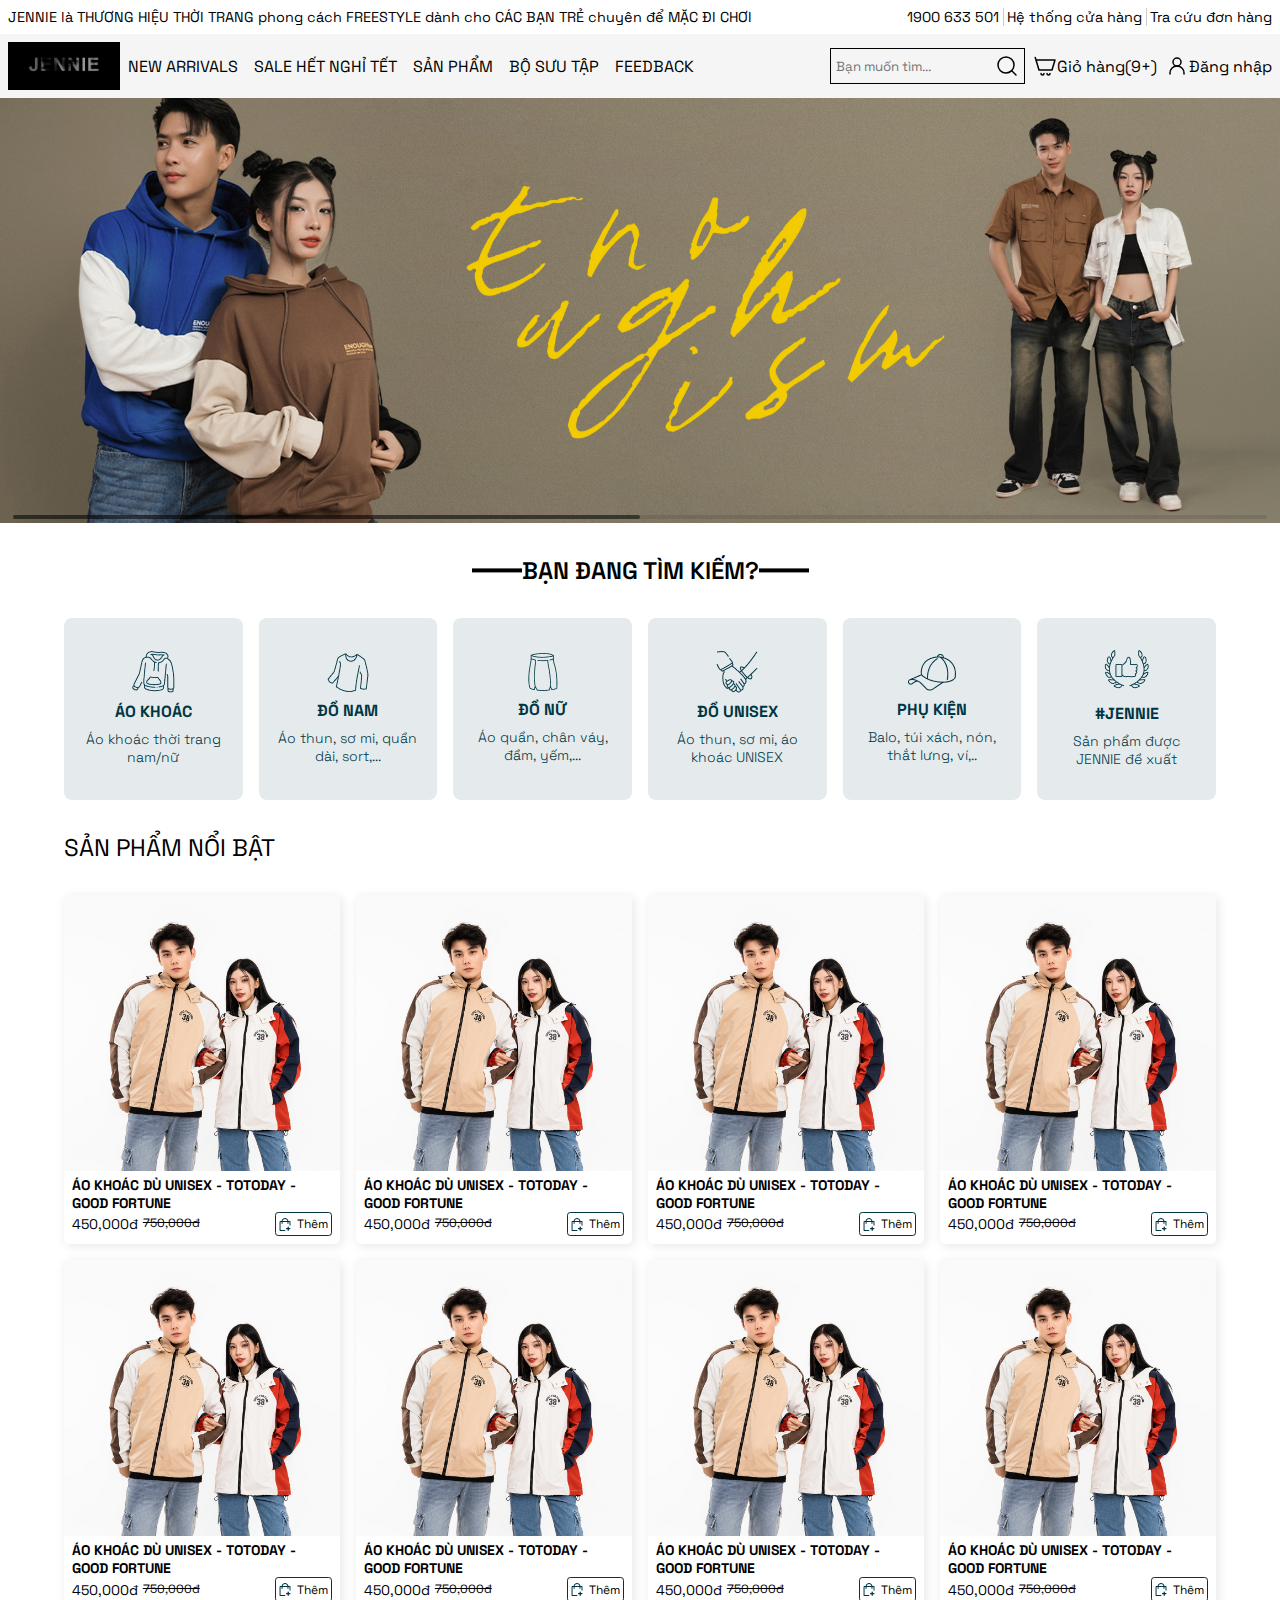
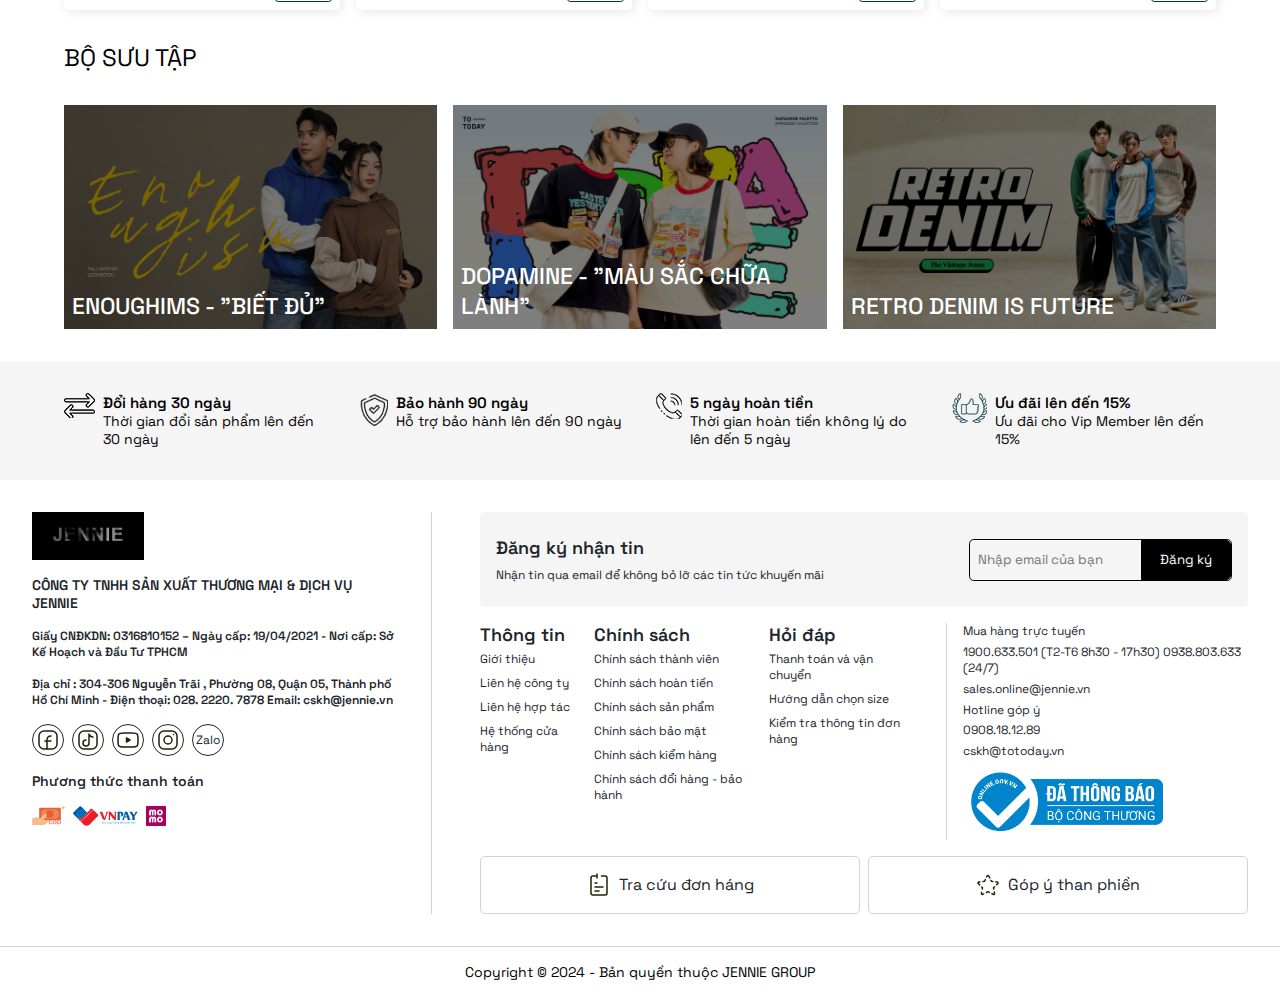
==== index.html @ e2b977ab "first commit" ====
<!DOCTYPE html>
<html lang="en">
<head>
    <meta charset="UTF-8">
    <meta name="viewport" content="width=device-width, initial-scale=1.0">
    <title>Trang chủ</title>
    <link rel="shortcut icon" href="./images/logo.jpg">
    <link rel="stylesheet" href="./css/index.css">
    <link href="https://fonts.googleapis.com/css2?family=Space+Grotesk" rel="stylesheet">
    <link rel="stylesheet" href="https://cdn.jsdelivr.net/npm/swiper@11/swiper-bundle.min.css" />
</head>
<body>
    <header id="header_container">
        <div id="top_header">
            <p>JENNIE là THƯƠNG HIỆU THỜI TRANG phong cách FREESTYLE dành cho CÁC BẠN TRẺ chuyên để MẶC ĐI CHƠI</p>
            <ul>
                <li>1900 633 501</li>
                <li>Hệ thống cửa hàng</li>
                <li>Tra cứu đơn hàng</li>
            </ul>
        </div>
        <div id="header">
            <div id="left_header">
                <div id="bars_container_mobile">
                    <?xml version="1.0" encoding="UTF-8"?><svg width="24px" height="24px" stroke-width="1.5" viewBox="0 0 24 24" fill="none" xmlns="http://www.w3.org/2000/svg" color="#000000"><path d="M3 5H21" stroke="#000000" stroke-width="1.5" stroke-linecap="round" stroke-linejoin="round"></path><path d="M3 12H21" stroke="#000000" stroke-width="1.5" stroke-linecap="round" stroke-linejoin="round"></path><path d="M3 19H21" stroke="#000000" stroke-width="1.5" stroke-linecap="round" stroke-linejoin="round"></path></svg>
                </div>
                <img class="logo" src="./images/logo.jpg" alt="logo">
                <ul id="menu">
                    <li>NEW ARRIVALS</li>
                    <li>SALE HẾT NGHỈ TẾT</li>
                    <li>SẢN PHẨM</li>
                    <li>BỘ SƯU TẬP</li>
                    <li>FEEDBACK</li>
                </ul>
            </div>
            <div id="right_header">
                <div id="search_container">
                    <input placeholder="Bạn muốn tìm..."/>
                    <?xml version="1.0" encoding="UTF-8"?><svg width="24px" height="24px" viewBox="0 0 24 24" stroke-width="1.5" fill="none" xmlns="http://www.w3.org/2000/svg" color="#000000"><path d="M17 17L21 21" stroke="#000000" stroke-width="1.5" stroke-linecap="round" stroke-linejoin="round"></path><path d="M3 11C3 15.4183 6.58172 19 11 19C13.213 19 15.2161 18.1015 16.6644 16.6493C18.1077 15.2022 19 13.2053 19 11C19 6.58172 15.4183 3 11 3C6.58172 3 3 6.58172 3 11Z" stroke="#000000" stroke-width="1.5" stroke-linecap="round" stroke-linejoin="round"></path></svg>
                </div>
                <div id="cart_container">
                    <?xml version="1.0" encoding="UTF-8"?><svg width="24px" height="24px" stroke-width="1.5" viewBox="0 0 24 24" fill="none" xmlns="http://www.w3.org/2000/svg" color="#000000"><path d="M3 6H22L19 16H6L3 6ZM3 6L2.25 3.5" stroke="#000000" stroke-width="1.5" stroke-linecap="round" stroke-linejoin="round"></path><path d="M11 19.5C11 20.3284 10.3284 21 9.5 21C8.67157 21 8 20.3284 8 19.5" stroke="#000000" stroke-width="1.5" stroke-linecap="round" stroke-linejoin="round"></path><path d="M17 19.5C17 20.3284 16.3284 21 15.5 21C14.6716 21 14 20.3284 14 19.5" stroke="#000000" stroke-width="1.5" stroke-linecap="round" stroke-linejoin="round"></path></svg>
                    <p>Giỏ hàng</p>
                    <span>(9+)</span>
                </div>
                <div id="user_container">
                    <?xml version="1.0" encoding="UTF-8"?><svg width="24px" height="24px" stroke-width="1.5" viewBox="0 0 24 24" fill="none" xmlns="http://www.w3.org/2000/svg" color="#000000"><path d="M5 20V19C5 15.134 8.13401 12 12 12V12C15.866 12 19 15.134 19 19V20" stroke="#000000" stroke-width="1.5" stroke-linecap="round" stroke-linejoin="round"></path><path d="M12 12C14.2091 12 16 10.2091 16 8C16 5.79086 14.2091 4 12 4C9.79086 4 8 5.79086 8 8C8 10.2091 9.79086 12 12 12Z" stroke="#000000" stroke-width="1.5" stroke-linecap="round" stroke-linejoin="round"></path></svg>
                    <p>Đăng nhập</p>
                </div>
            </div>
        </div>
    </header>
    <div id="search_form_container_mobile">
        <input placeholder="Bạn muốn tìm..."/>
        <?xml version="1.0" encoding="UTF-8"?><svg width="24px" height="24px" viewBox="0 0 24 24" stroke-width="1.5" fill="none" xmlns="http://www.w3.org/2000/svg" color="#000000"><path d="M17 17L21 21" stroke="#000000" stroke-width="1.5" stroke-linecap="round" stroke-linejoin="round"></path><path d="M3 11C3 15.4183 6.58172 19 11 19C13.213 19 15.2161 18.1015 16.6644 16.6493C18.1077 15.2022 19 13.2053 19 11C19 6.58172 15.4183 3 11 3C6.58172 3 3 6.58172 3 11Z" stroke="#000000" stroke-width="1.5" stroke-linecap="round" stroke-linejoin="round"></path></svg>
    </div>
    <div id="menu_container_mobile">
        <div id="menu_mobile">
            <?xml version="1.0" encoding="UTF-8"?><svg id="close_menu_mobile" width="36px" height="36px" stroke-width="1.5" viewBox="0 0 24 24" fill="none" xmlns="http://www.w3.org/2000/svg" color="#000000"><path d="M6.75827 17.2426L12.0009 12M17.2435 6.75736L12.0009 12M12.0009 12L6.75827 6.75736M12.0009 12L17.2435 17.2426" stroke="#000000" stroke-width="1.5" stroke-linecap="round" stroke-linejoin="round"></path></svg>
            <ul>
                <li>NEW ARRIVALS</li>
                <li>SALE HẾT NGHỈ TẾT</li>
                <li>SẢN PHẨM</li>
                <li>BỘ SƯU TẬP</li>
                <li>FEEDBACK</li>
            </ul>
        </div>
    </div>
    <div class="swiper" id="banner_slider">
        <div class="swiper-wrapper">
          <div class="swiper-slide">
            <img src="./images/slider_1.jpeg" alt="slider">
          </div>
          <div class="swiper-slide">
            <img src="./images/slider_2.jpg" alt="slider">
          </div>
        </div>
        <div class="swiper-scrollbar"></div>
    </div>
    <div class="title_text line text_title_center">
        <p>BẠN ĐANG TÌM KIẾM?</p>
    </div>
    <div id="catelory_container">
        <div>
            <img class="catelory_image" src="./images/ao_khoac.png" alt="catelory">
            <p>ÁO KHOÁC</p>
            <p>Áo khoác thời trang nam/nữ</p>
        </div>
        <div>
            <img class="catelory_image" src="./images/do_nam.png" alt="catelory">
            <p>ĐỒ NAM</p>
            <p>Áo thun, sơ mi, quần dài, sort,...</p>
        </div>
        <div>
            <img class="catelory_image" src="./images/do_nu.png" alt="catelory">
            <p>ĐỒ NỮ</p>
            <p>Áo quần, chân váy, đầm, yếm,...</p>
        </div>
        <div>
            <img class="catelory_image" src="./images/do_unisex.png" alt="catelory">
            <p>ĐỒ UNISEX</p>
            <p>Áo thun, sơ mi, áo khoác UNISEX</p>
        </div>
        <div>
            <img class="catelory_image" src="./images/phu_kien.png" alt="catelory">
            <p>PHỤ KIỆN</p>
            <p>Balo, túi xách, nón, thắt lưng, ví,..</p>
        </div>
        <div>
            <img class="catelory_image" src="./images/top.png" alt="catelory">
            <p>#JENNIE</p>
            <p>Sản phẩm được JENNIE đề xuất</p>
        </div>
    </div>
    <div class="title_text text_title_left">
        <p>SẢN PHẨM NỔI BẬT</p>
    </div>
    <div class="product_container">
        <div class="product">
            <img src="./images/san_pham.jpeg" alt="product">
            <h1>ÁO KHOÁC DÙ UNISEX - TOTODAY - GOOD FORTUNE</h1>
            <div class="product_bottom">
                <div class="price">
                    <p>450,000đ</p>
                    <p>750,000đ</p>
                </div>
                <div class="add_to_cart">
                    <img src="./images/cart.svg" alt="cart">
                    <p>Thêm</p>
                </div>
            </div>
        </div>
        <div class="product">
            <img src="./images/san_pham.jpeg" alt="product">
            <h1>ÁO KHOÁC DÙ UNISEX - TOTODAY - GOOD FORTUNE</h1>
            <div class="product_bottom">
                <div class="price">
                    <p>450,000đ</p>
                    <p>750,000đ</p>
                </div>
                <div class="add_to_cart">
                    <img src="./images/cart.svg" alt="cart">
                    <p>Thêm</p>
                </div>
            </div>
        </div>
        <div class="product">
            <img src="./images/san_pham.jpeg" alt="product">
            <h1>ÁO KHOÁC DÙ UNISEX - TOTODAY - GOOD FORTUNE</h1>
            <div class="product_bottom">
                <div class="price">
                    <p>450,000đ</p>
                    <p>750,000đ</p>
                </div>
                <div class="add_to_cart">
                    <img src="./images/cart.svg" alt="cart">
                    <p>Thêm</p>
                </div>
            </div>
        </div>
        <div class="product">
            <img src="./images/san_pham.jpeg" alt="product">
            <h1>ÁO KHOÁC DÙ UNISEX - TOTODAY - GOOD FORTUNE</h1>
            <div class="product_bottom">
                <div class="price">
                    <p>450,000đ</p>
                    <p>750,000đ</p>
                </div>
                <div class="add_to_cart">
                    <img src="./images/cart.svg" alt="cart">
                    <p>Thêm</p>
                </div>
            </div>
        </div>
        <div class="product">
            <img src="./images/san_pham.jpeg" alt="product">
            <h1>ÁO KHOÁC DÙ UNISEX - TOTODAY - GOOD FORTUNE</h1>
            <div class="product_bottom">
                <div class="price">
                    <p>450,000đ</p>
                    <p>750,000đ</p>
                </div>
                <div class="add_to_cart">
                    <img src="./images/cart.svg" alt="cart">
                    <p>Thêm</p>
                </div>
            </div>
        </div>
        <div class="product">
            <img src="./images/san_pham.jpeg" alt="product">
            <h1>ÁO KHOÁC DÙ UNISEX - TOTODAY - GOOD FORTUNE</h1>
            <div class="product_bottom">
                <div class="price">
                    <p>450,000đ</p>
                    <p>750,000đ</p>
                </div>
                <div class="add_to_cart">
                    <img src="./images/cart.svg" alt="cart">
                    <p>Thêm</p>
                </div>
            </div>
        </div>
        <div class="product">
            <img src="./images/san_pham.jpeg" alt="product">
            <h1>ÁO KHOÁC DÙ UNISEX - TOTODAY - GOOD FORTUNE</h1>
            <div class="product_bottom">
                <div class="price">
                    <p>450,000đ</p>
                    <p>750,000đ</p>
                </div>
                <div class="add_to_cart">
                    <img src="./images/cart.svg" alt="cart">
                    <p>Thêm</p>
                </div>
            </div>
        </div>
        <div class="product">
            <img src="./images/san_pham.jpeg" alt="product">
            <h1>ÁO KHOÁC DÙ UNISEX - TOTODAY - GOOD FORTUNE</h1>
            <div class="product_bottom">
                <div class="price">
                    <p>450,000đ</p>
                    <p>750,000đ</p>
                </div>
                <div class="add_to_cart">
                    <img src="./images/cart.svg" alt="cart">
                    <p>Thêm</p>
                </div>
            </div>
        </div>
    </div>
    <div class="title_text text_title_left">
        <p>BỘ SƯU TẬP</p>
    </div>
    <div id="collection_container">
        <div class="collection">
            <img src="./images/bo_suu_tap.jpeg" alt="collection">
            <div class="collection_text">
                <p>ENOUGHIMS - "BIẾT ĐỦ"</p>
            </div>
        </div>
        <div class="collection">
            <img src="./images/bo_suu_tam_2.jpg" alt="collection">
            <div class="collection_text">
                <p>DOPAMINE - "MÀU SẮC CHỮA LÀNH"</p>
            </div>
        </div>
        <div class="collection">
            <img src="./images/bo_suu_tam_3.jpg" alt="collection">
            <div class="collection_text">
                <p>RETRO DENIM IS FUTURE</p>
            </div>
        </div>
    </div>
    <div id="footer">
        <div id="policy_container">
            <div class="policy">
                <div>
                    <img src="./images/anh_cam_ket_1.png" alt="policy">
                </div>
                <div>
                    <p>Đổi hàng 30 ngày</p>
                    <p>Thời gian đổi sản phẩm lên đến 30 ngày</p>
                </div>
            </div>
            <div class="policy">
                <div>
                    <img src="./images/anh_cam_ket_2.png" alt="policy">
                </div>
                <div>
                    <p>Bảo hành 90 ngày</p>
                    <p>Hỗ trợ bảo hành lên đến 90 ngày</p>
                </div>
            </div>
            <div class="policy">
                <div>
                    <img src="./images/anh_cam_ket_3.png" alt="policy">
                </div>
                <div>
                    <p>5 ngày hoàn tiền</p>
                    <p>Thời gian hoàn tiền không lý do lên đến 5 ngày</p>
                </div>
            </div>
            <div class="policy">
                <div>
                    <img src="./images/anh_cam_ket_4.png" alt="policy">
                </div>
                <div>
                    <p>Ưu đãi lên đến 15%</p>
                    <p>Ưu đãi cho Vip Member lên đến 15%</p>
                </div>
            </div>
        </div>
        <div id="footer_info">
            <div id="footer_info_left">
                <img class="logo" src="./images/logo.jpg" alt="logo">
                <p>CÔNG TY TNHH SẢN XUẤT THƯƠNG MẠI & DỊCH VỤ JENNIE</p>
                <p>Giấy CNĐKDN: 0316810152 – Ngày cấp: 19/04/2021 - Nơi cấp: Sở Kế Hoạch và Đầu Tư TPHCM</p>
                <p>Địa chỉ : 304-306 Nguyễn Trãi , Phường 08, Quận 05, Thành phố Hồ Chí Minh - Điện thoại: 028. 2220. 7878 Email: cskh@jennie.vn</p>
                <div id="contact_container">
                    <div>
                        <?xml version="1.0" encoding="UTF-8"?><svg width="24px" height="24px" stroke-width="1.5" viewBox="0 0 24 24" fill="none" xmlns="http://www.w3.org/2000/svg" color="#212504"><path d="M21 8V16C21 18.7614 18.7614 21 16 21H8C5.23858 21 3 18.7614 3 16V8C3 5.23858 5.23858 3 8 3H16C18.7614 3 21 5.23858 21 8Z" stroke="#212504" stroke-width="1.5" stroke-linecap="round" stroke-linejoin="round"></path><path d="M11 21C11 18 11 15 11 12C11 9.8125 11.5 8 15 8" stroke="#212504" stroke-width="1.5" stroke-linecap="round" stroke-linejoin="round"></path><path d="M9 13H11H15" stroke="#212504" stroke-width="1.5" stroke-linecap="round" stroke-linejoin="round"></path></svg>
                    </div>
                    <div>
                        <?xml version="1.0" encoding="UTF-8"?><svg width="24px" height="24px" stroke-width="1.5" viewBox="0 0 24 24" fill="none" xmlns="http://www.w3.org/2000/svg" color="#212504"><path d="M21 8V16C21 18.7614 18.7614 21 16 21H8C5.23858 21 3 18.7614 3 16V8C3 5.23858 5.23858 3 8 3H16C18.7614 3 21 5.23858 21 8Z" stroke="#212504" stroke-width="1.5" stroke-linecap="round" stroke-linejoin="round"></path><path d="M10 12C8.34315 12 7 13.3431 7 15C7 16.6569 8.34315 18 10 18C11.6569 18 13 16.6569 13 15V6C13.3333 7 14.6 9 17 9" stroke="#212504" stroke-width="1.5" stroke-linecap="round" stroke-linejoin="round"></path></svg>
                    </div>
                    <div>
                        <?xml version="1.0" encoding="UTF-8"?><svg width="24px" height="24px" stroke-width="1.5" viewBox="0 0 24 24" fill="none" xmlns="http://www.w3.org/2000/svg" color="#212504"><path d="M14 12L10.5 14V10L14 12Z" fill="#212504" stroke="#212504" stroke-width="1.5" stroke-linecap="round" stroke-linejoin="round"></path><path d="M2 12.7075V11.2924C2 8.39705 2 6.94939 2.90549 6.01792C3.81099 5.08645 5.23656 5.04613 8.08769 4.96549C9.43873 4.92728 10.8188 4.8999 12 4.8999C13.1812 4.8999 14.5613 4.92728 15.9123 4.96549C18.7634 5.04613 20.189 5.08645 21.0945 6.01792C22 6.94939 22 8.39705 22 11.2924V12.7075C22 15.6028 22 17.0505 21.0945 17.9819C20.189 18.9134 18.7635 18.9537 15.9124 19.0344C14.5613 19.0726 13.1812 19.1 12 19.1C10.8188 19.1 9.43867 19.0726 8.0876 19.0344C5.23651 18.9537 3.81097 18.9134 2.90548 17.9819C2 17.0505 2 15.6028 2 12.7075Z" stroke="#212504" stroke-width="1.5"></path></svg>
                    </div>
                    <div>
                        <?xml version="1.0" encoding="UTF-8"?><svg width="24px" height="24px" stroke-width="1.5" viewBox="0 0 24 24" fill="none" xmlns="http://www.w3.org/2000/svg" color="#212504"><path d="M12 16C14.2091 16 16 14.2091 16 12C16 9.79086 14.2091 8 12 8C9.79086 8 8 9.79086 8 12C8 14.2091 9.79086 16 12 16Z" stroke="#212504" stroke-width="1.5" stroke-linecap="round" stroke-linejoin="round"></path><path d="M3 16V8C3 5.23858 5.23858 3 8 3H16C18.7614 3 21 5.23858 21 8V16C21 18.7614 18.7614 21 16 21H8C5.23858 21 3 18.7614 3 16Z" stroke="#212504" stroke-width="1.5"></path><path d="M17.5 6.51L17.51 6.49889" stroke="#212504" stroke-width="1.5" stroke-linecap="round" stroke-linejoin="round"></path></svg>
                    </div>
                    <div>
                        <p>Zalo</p>
                    </div>
                </div>
                <p>Phương thức thanh toán</p>
                <div id="payment_container">
                    <img src="./images/cod.svg" alt="payment">
                    <img src="./images/vnpay.svg" alt="payment">
                    <img src="./images/logo_momo.png" alt="payment">
                </div>
            </div>
            <div id="footer_info_right">
                <div id="send_mail_to_register">
                    <div>
                        <p>Đăng ký nhận tin</p>
                        <p>Nhận tin qua email để không bỏ lỡ các tin tức khuyến mãi</p>
                    </div>
                    <div>
                        <input type="text" placeholder="Nhập email của bạn">
                        <button>Đăng ký</button>
                    </div>
                </div>
                <div id="footer_info_right_top">
                    <div id="footer_info_right_top_left">
                        <div>
                            <p>Thông tin</p>
                            <ul>
                                <li>Giới thiệu</li>
                                <li>Liên hệ công ty</li>
                                <li>Liên hệ hợp tác</li>
                                <li>Hệ thống cửa hàng</li>
                            </ul>
                        </div>
                        <div>
                            <p>Chính sách</p>
                            <ul>
                                <li>Chính sách thành viên</li>
                                <li>Chính sách hoàn tiền</li>
                                <li>Chính sách sản phẩm</li>
                                <li>Chính sách bảo mật</li>
                                <li>Chính sách kiểm hàng</li>
                                <li>Chính sách đổi hàng - bảo hành</li>
                            </ul>
                        </div>
                        <div>
                            <p>Hỏi đáp</p>
                            <ul>
                                <li>Thanh toán và vận chuyển</li>
                                <li>Hướng dẫn chọn size</li>
                                <li>Kiểm tra thông tin đơn hàng</li>
                            </ul>
                        </div>
                    </div>
                    <div id="footer_info_right_top_right">
                        <p>Mua hàng trực tuyến</p>
                        <p>1900.633.501 (T2-T6 8h30 - 17h30) 0938.803.633 (24/7)</p>
                        <p>sales.online@jennie.vn</p>
                        <p>Hotline góp ý</p>
                        <p>0908.18.12.89</p>
                        <p>cskh@totoday.vn</p>
                        <img src="./images/dathongbaobocongthuong.png" alt="image">
                    </div>
                </div>
                <div id="footer_info_right_bottom">
                    <div>
                        <?xml version="1.0" encoding="UTF-8"?><svg width="24px" height="24px" stroke-width="1.5" viewBox="0 0 24 24" fill="none" xmlns="http://www.w3.org/2000/svg" color="#212504"><path d="M8 14L16 14" stroke="#212504" stroke-width="1.5" stroke-linecap="round" stroke-linejoin="round"></path><path d="M8 10L10 10" stroke="#212504" stroke-width="1.5" stroke-linecap="round" stroke-linejoin="round"></path><path d="M8 18L12 18" stroke="#212504" stroke-width="1.5" stroke-linecap="round" stroke-linejoin="round"></path><path d="M10 3H6C4.89543 3 4 3.89543 4 5V20C4 21.1046 4.89543 22 6 22H18C19.1046 22 20 21.1046 20 20V5C20 3.89543 19.1046 3 18 3H14.5M10 3V1M10 3V5" stroke="#212504" stroke-width="1.5" stroke-linecap="round" stroke-linejoin="round"></path></svg>
                        <p>Tra cứu đơn háng</p>
                    </div>
                    <div>
                        <?xml version="1.0" encoding="UTF-8"?><svg width="24px" height="24px" stroke-width="1.5" viewBox="0 0 24 24" fill="none" xmlns="http://www.w3.org/2000/svg" color="#212504"><path d="M13.8062 5L12.8151 3.00376C12.4817 2.33208 11.5184 2.33208 11.1849 3.00376L10.6894 4.00188" stroke="#212504" stroke-width="1.5" stroke-linecap="round" stroke-linejoin="round"></path><path d="M15.011 7.427L15.4126 8.23599L16.8648 8.44704" stroke="#212504" stroke-width="1.5" stroke-linecap="round" stroke-linejoin="round"></path><path d="M19.7693 8.86914L21.2215 9.08019C21.9668 9.1885 22.2639 10.0994 21.7243 10.6219L20.6736 11.6394" stroke="#212504" stroke-width="1.5" stroke-linecap="round" stroke-linejoin="round"></path><path d="M18.5724 13.6743L17.5217 14.6918L17.7697 16.1292" stroke="#212504" stroke-width="1.5" stroke-linecap="round" stroke-linejoin="round"></path><path d="M18.2656 19.0039L18.5135 20.4413C18.6409 21.1797 17.8614 21.7427 17.1945 21.394L15.8959 20.715" stroke="#212504" stroke-width="1.5" stroke-linecap="round" stroke-linejoin="round"></path><path d="M10.4279 19.5L12 18.678L13.2986 19.357" stroke="#212504" stroke-width="1.5" stroke-linecap="round" stroke-linejoin="round"></path><path d="M5.67145 19.3689L5.48645 20.4414C5.35908 21.1797 6.13859 21.7428 6.80546 21.3941L7.65273 20.9511" stroke="#212504" stroke-width="1.5" stroke-linecap="round" stroke-linejoin="round"></path><path d="M6.25259 16L6.47826 14.6917L5.78339 14.0188" stroke="#212504" stroke-width="1.5" stroke-linecap="round" stroke-linejoin="round"></path><path d="M3.69875 12L2.27575 10.6219C1.73617 10.0993 2.03322 9.18844 2.77852 9.08012L3.88926 8.9187" stroke="#212504" stroke-width="1.5" stroke-linecap="round" stroke-linejoin="round"></path><path d="M7 8.4666L8.58737 8.23591L9.39062 6.61792" stroke="#212504" stroke-width="1.5" stroke-linecap="round" stroke-linejoin="round"></path></svg>
                        <p>Góp ý than phiền</p>
                    </div>
                </div>
            </div>
        </div>
        <div id="footer_bottom">
            <p>Copyright © 2024 - Bản quyền thuộc JENNIE GROUP</p>
        </div>
    </div>
</body>
<script src="https://cdnjs.cloudflare.com/ajax/libs/jquery/3.7.1/jquery.min.js"></script>
<script src="https://cdn.jsdelivr.net/npm/swiper@11/swiper-bundle.min.js"></script>
<script src="./js/index.js"></script>
</html>
---- css/index.css ----
* {
    margin: 0;
    padding: 0;
    box-sizing: border-box;
    font-family: "Space Grotesk", sans-serif;
    list-style-type: none;
    transition: 0.2s linear all;
}

::-webkit-scrollbar {
    width: 0.5rem;
    height: 0.5rem;
}

::-webkit-scrollbar-thumb {
    background-color: black;
}

::-webkit-scrollbar-track {
    background-color: #e5e5e5;
}

#header_container {
    position: fixed;
    width: 100%;
    top: 0;
    left: 0;
    z-index: 100;
}

#top_header {
    display: flex;
    align-items: center;
    background-color: white;
    padding: 0.5rem;
    font-size: 0.9rem;
    justify-content: space-between;
}

#top_header ul {
    display: flex;
    list-style-type: none;
    gap: 0.5rem;
    align-items: center;
}

#top_header ul li {
    position: relative;
}

#top_header ul li:not(:last-child):after {
    position: absolute;
    content: "";
    height: 100%;
    right: -5px;
    width: 0.05rem;
    background: #ccc;
}

#header {
    position: relative;
    width: 100%;
    height: 4rem;
    background-color: whitesmoke;
    display: flex;
    justify-content: space-between;
    align-items: center;
    padding: 0.5rem;
}

#bars_container_mobile {
    display: none;
}

#left_header {
    display: flex;
    gap: 0.5rem;
    align-items: center;
}

.logo {
    width: 7rem;
    height: 3rem;
    object-fit: cover;
}

#menu {
    display: flex;
    align-items: center;
    gap: 1rem;
}

#right_header {
    display: flex;
    align-items: center;
    gap: 0.5rem;
    justify-content: flex-end;
}

#search_container {
    display: flex;
    align-items: center;
    border: 1px solid black;
    padding: 0.3rem;
}

#search_container input {
    border: none;
    outline: none;
    background: none;
}

#cart_container {
    position: relative;
    display: flex;
    align-items: center;
}

#user_container {
    display: flex;
    align-items: center;
}

#search_form_container_mobile {
    display: none;
}

#search_form_container_mobile input {
    width: 100%;
    outline: none;
    border: none;
}

#menu_container_mobile {
    position: relative;
    display: none;
    width: 100%;
    height: 100vh;
    background-color: rgba(0, 0, 0, 0.5);
    position: fixed;
    top: 0;
    left: 0;
    z-index: 100;
}

#menu_mobile {
    display: flex;
    justify-content: center;
    align-items: center;
    position: relative;
    width: 70%;
    height: 100vh;
    background-color: white;
}

#menu_mobile ul {
    display: flex;
    flex-direction: column;
    justify-content: center;
    align-items: center;
    gap: 2rem;
}

#close_menu_mobile {
    position: absolute;
    top: 0.5rem;
    right: 0.5rem;
}

.swiper {
    width: 100%;
    height: 100%;
}

.swiper-slide {
    text-align: center;
    font-size: 18px;
    background: #fff;
    display: flex;
    justify-content: center;
    align-items: center;
}

.swiper-slide img {
    display: block;
    width: 100%;
    height: 100%;
    object-fit: cover;
}

#banner_slider{
    margin-top: 6rem;
}

.title_text{
    width: fit-content;
    position: relative;
    text-align: center;
    font-size: 24px;
    text-transform: uppercase;
}

.line p{
    position: relative;
    font-weight: 600;
    z-index: 10;
    background-color: white;
}

.line:before{
    content: "";
    width: 100%;
    height: 0.2rem;
    background-color: black;
    position: absolute;
    top: 50%;
    left: 0;
    transform: translateY(-50%);
}

.text_title_center{
    margin: 2rem auto;
    padding: 0 50px;
}

.text_title_left{
    margin: 0 4rem 2rem;
}

#catelory_container{
    display: grid;
    gap: 1rem;
    margin: 0 4rem 2rem;
    grid-template-columns: repeat(auto-fit, minmax(10rem, 1fr));
}

#catelory_container div{
    display: flex;
    justify-content: center;
    align-items: center;
    flex-direction: column;
    gap: 0.5rem;
    padding: 2rem 1rem;
    background-color: #e5ebec;
    border-radius: 0.5rem;
    color: #003644;
}

#catelory_container div:hover{
    background: #003644;
    color: #e5ebec;
}

#catelory_container div:hover .catelory_image{
    filter: invert(96%) sepia(6%) saturate(130%) hue-rotate(141deg) brightness(96%) contrast(98%);
}

#catelory_container div p:nth-child(2){
    font-weight: 700;
}

#catelory_container div p:nth-child(3){
    font-weight: 100;
    font-size: 14px;
    text-align: center;
}

.product_container{
    display: grid;
    gap: 1rem;
    margin: 0 4rem 2rem;
    grid-template-columns: repeat(4, 1fr);
}

.product{
    box-shadow: 2px 2px 11px hsla(0,3%,7%,.1)!important;
    border-radius: 0.3rem;
}

.product img{
    width: 100%;
    border-radius: 0.3rem 0.3rem 0 0;
}

.product h1{
    font-size: 14px;
    font-weight: 700;
    padding: 0 0.5rem;
    display: -webkit-box;
    overflow: hidden;
    -webkit-line-clamp: 2;
    -webkit-box-orient: vertical;
}

.product_bottom{
    display: flex;
    justify-content: space-between;
    align-items: center;
    padding: 0 0.5rem 0.5rem;
}

.price{
    display: flex;
    gap: 0.3rem;
}

.price p:nth-child(1){
    font-size: 14px;
}

.price p:nth-child(2){
    font-size: 12px;
    text-decoration: line-through;
}

.add_to_cart{
    display: flex;
    align-items: center;
    gap: 0.3rem;
    border: 1px solid #003644;
    padding: 0.2rem;
    font-size: 12px;
    border-radius: 0.2rem;
}

.add_to_cart img{
    width: 0.8rem;
    height: 0.8rem;
}

#collection_container{
    display: grid;
    grid-template-columns: repeat(3, 1fr);
    margin: 0 4rem;
    gap: 1rem;
    margin-bottom: 2rem;

}

.collection{
    position: relative;
    overflow: hidden;
}

.collection img{
    width: 100%;
    height: 100%;
    object-fit: cover;
}

.collection:hover img{
    transform: scale(1.1);
}

.collection_text{
    position: absolute;
    width: 100%;
    height: 100%;
    top: 0;
    left: 0;
    display: flex;
    align-items: flex-end;
    padding-left: 0.5rem;
    padding-bottom: 0.5rem;
    font-size: 23px;
    font-weight: 500;
    color: white;
    background-color: rgba(0, 0, 0, 0.5);
}

#policy_container{
    width: 100%;
    height: auto;
    display: grid;
    gap: 2rem;
    grid-template-columns: repeat(4, 1fr);
    padding: 2rem 4rem;
    background-color: whitesmoke;
}

.policy{
    display: flex;
    gap: 0.5rem;
}

.policy p:nth-child(1){
    font-size: 15px;
    font-weight: 600;
}

.policy p:nth-child(2){
    font-size: 14px;
    font-weight: 400;
}

#footer_info{
    display: grid;
    grid-template-columns: 1fr 2fr;
    padding: 2rem;
    gap: 1rem;
    color: rgb(33,37,43);
}

#footer_info_left{
    padding-right: 2rem;
    display: flex;
    flex-direction: column;
    gap: 1rem;
    border-right: 1px solid lightgray;
}

#footer_info_left p:nth-child(2), #footer_info_left p:nth-child(6){
    font-size: 14px;
    font-weight: 600;
}

#footer_info_left p:nth-child(3), #footer_info_left p:nth-child(4){
    font-size: 12px;
    font-weight: 600;
}

#contact_container{
    display: flex;
    align-items: center;
    gap: 0.5rem;
}

#contact_container div{
    width: 2rem;
    height: 2rem;
    display: flex;
    justify-content: center;
    align-items: center;
    border-radius: 50%;
    border: 1px solid rgb(33,37,43);
    font-size: 12px;
}

#payment_container{
    display: flex;
    align-items: center;
    gap: 0.5rem;
}

#payment_container img{
    height: 20px;
}

#footer_info_right{
    padding-left: 2rem;
}

#send_mail_to_register{
    display: flex;
    justify-content: space-between;
    align-items: center;
    background-color: whitesmoke;
    padding: 1.5rem 1rem;
    border-radius: 0.3rem;
}

#send_mail_to_register div:nth-child(1){
    display: flex;
    flex-direction: column;
    gap: 0.5rem;
}

#send_mail_to_register div:nth-child(1) p:nth-child(1){
    font-size: 18px;
    font-weight: 600;
}

#send_mail_to_register div:nth-child(1) p:nth-child(2){
    font-size: 12px;
}


#send_mail_to_register div:nth-child(2){
    border: 1px solid black;
    border-radius: 0.3rem;
}

#send_mail_to_register div:nth-child(2) input{
    border: none;
    background-color: whitesmoke;
    outline: none;
    height: 100%;
    padding-left: 0.5rem;
}

#send_mail_to_register div:nth-child(2) button{
    width: 90px;
    height: 40px;
    background-color: black;
    color: white;
    outline: none;
    border: 1px solid black;
    border-radius: 0 0.3rem 0.3rem 0;
}

#footer_info_right_top{
    margin-top: 1rem;
    display: flex;
    gap: 1rem;
}

#footer_info_right_top_left{
    display: flex;
    gap: 1rem;
    padding-right: 2rem;
    border-right: 1px solid lightgray;
}

#footer_info_right_top_left p{
    font-size: 18px;
    font-weight: 600;
    margin-bottom: 5px;
}

#footer_info_right_top_left li{
   font-size: 12px;
}

#footer_info_right_top_left ul{
    display: flex;
    flex-direction: column;
    gap: 0.5rem;
}

#footer_info_right_top_right{
    font-size: 12px;
    display: flex;
    flex-direction: column;
    gap: 0.3rem;
}

#footer_info_right_top_right img{
    width: 200px;
    height: auto;
}

#footer_bottom{
    border-top: 1px solid lightgray;
    text-align: center;
    padding: 1rem 0;
    font-size: 14px;
}

#footer_info_right_bottom{
    display: grid;
    gap: 0.5rem;
    margin-top: 1rem;
    grid-template-columns: repeat(2, 1fr);
}

#footer_info_right_bottom div{
    display: flex;
    justify-content: center;
    align-items: center;
    gap: 0.5rem;
    padding: 1rem;
    border: 1px solid black;
    border: 1px solid lightgray;
    border-radius: 0.3rem;
}

@media only screen and (max-width: 1200px) {
    #menu {
        display: none;
    }

    #bars_container_mobile {
        display: flex;
        align-items: center;
    }

    #top_header {
        display: none;
    }

    #search_form_container_mobile {
        width: 100%;
        position: fixed;
        display: flex;
        justify-content: space-between;
        top: 4rem;
        left: 0;
        padding: 0.5rem;
        border-bottom: 1px solid lightgray;
        background-color: white;
        z-index: 100;
    }

    #banner_slider{
        margin-top: 6.55rem;
    }

    .product_bottom{
        display: flex;
        align-items: flex-start;
        gap: 0.2rem;
        flex-direction: column;
    }

    .add_to_cart{
        width: 100%;
        justify-content: center;
        align-items: center;
    }

    .product_container{
        grid-template-columns: repeat(3, 1fr);
    }

    #footer_info{
        grid-template-columns: 1fr;
    }

    #footer_info_right{
        padding-left: 0;
    }

    #send_mail_to_register{
        flex-direction: column;
        gap: 0.5rem;
        align-items: flex-start;
        padding: 0.5rem;
    }

    #footer_info_left{
        border: none;
    }

    #footer_info_right_top{
        flex-direction: column;
    }

    #footer_info_right_top_left{
        border: none;
        flex-direction: column;
    }
}

@media only screen and (max-width: 800px) {
    #cart_container p {
        display: none;
    }

    #user_container p {
        display: none;
    }

    #search_container {
        display: none;
    }

    #catelory_container{
        margin: 0 1rem 2rem;
    }

    .product_container{
        margin: 0 1rem 2rem;
    }

    .text_title_left{
        margin: 0 1rem 2rem;
    }

    #collection_container{
        margin: 0 1rem 2rem;
        grid-template-columns: 1fr;
    }

    #policy_container{
        padding: 1rem 2rem;
        grid-template-columns: 1fr;
    }

    .product_container{
        grid-template-columns: repeat(2, 1fr);
    }

    #footer_info_right_bottom{
        grid-template-columns: 1fr;
    }
}
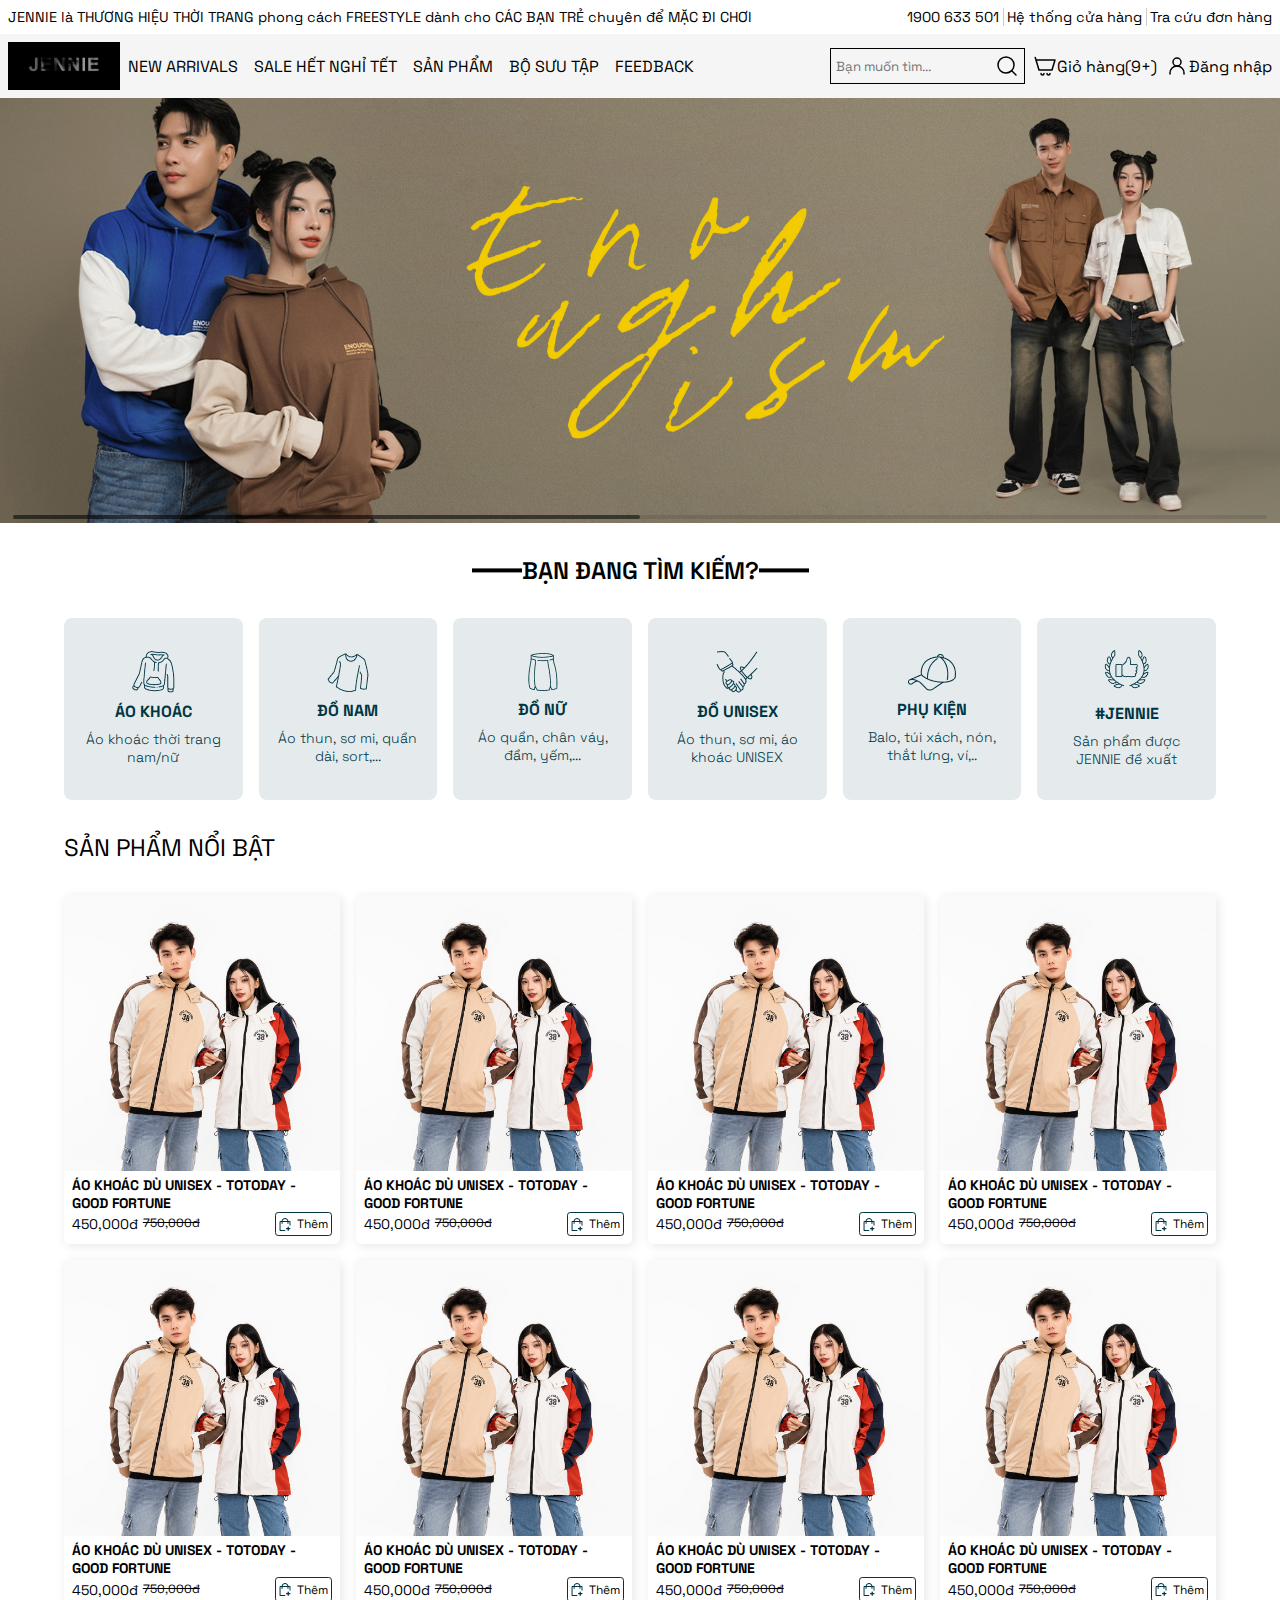
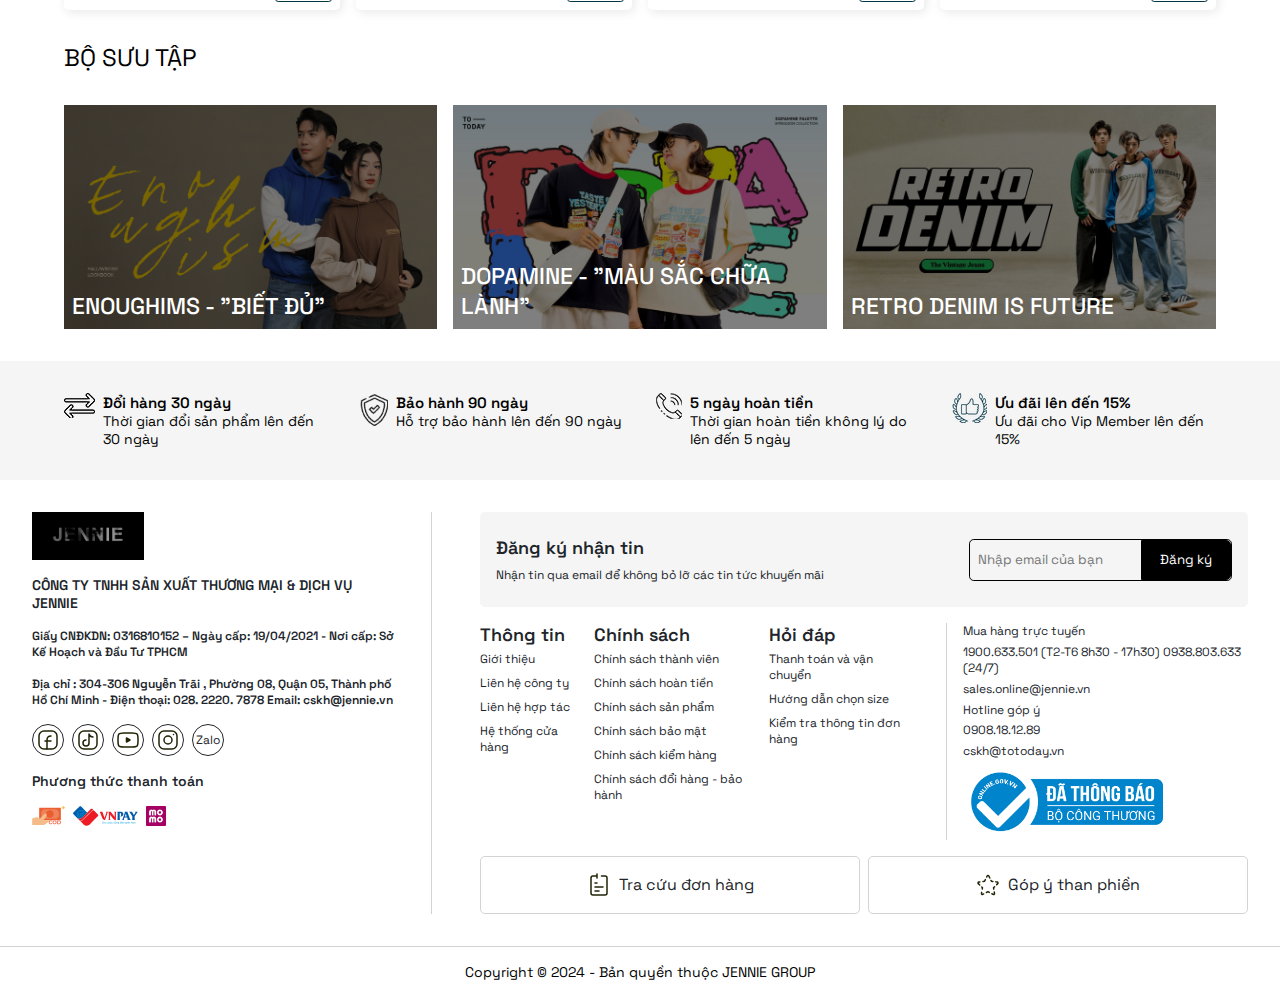
==== commit 304b52aa: "my changes" ====
--- a/index.html
+++ b/index.html
@@ -376,7 +376,7 @@
                 <div id="footer_info_right_bottom">
                     <div>
                         <?xml version="1.0" encoding="UTF-8"?><svg width="24px" height="24px" stroke-width="1.5" viewBox="0 0 24 24" fill="none" xmlns="http://www.w3.org/2000/svg" color="#212504"><path d="M8 14L16 14" stroke="#212504" stroke-width="1.5" stroke-linecap="round" stroke-linejoin="round"></path><path d="M8 10L10 10" stroke="#212504" stroke-width="1.5" stroke-linecap="round" stroke-linejoin="round"></path><path d="M8 18L12 18" stroke="#212504" stroke-width="1.5" stroke-linecap="round" stroke-linejoin="round"></path><path d="M10 3H6C4.89543 3 4 3.89543 4 5V20C4 21.1046 4.89543 22 6 22H18C19.1046 22 20 21.1046 20 20V5C20 3.89543 19.1046 3 18 3H14.5M10 3V1M10 3V5" stroke="#212504" stroke-width="1.5" stroke-linecap="round" stroke-linejoin="round"></path></svg>
-                        <p>Tra cứu đơn háng</p>
+                        <p>Tra cứu đơn hàng</p>
                     </div>
                     <div>
                         <?xml version="1.0" encoding="UTF-8"?><svg width="24px" height="24px" stroke-width="1.5" viewBox="0 0 24 24" fill="none" xmlns="http://www.w3.org/2000/svg" color="#212504"><path d="M13.8062 5L12.8151 3.00376C12.4817 2.33208 11.5184 2.33208 11.1849 3.00376L10.6894 4.00188" stroke="#212504" stroke-width="1.5" stroke-linecap="round" stroke-linejoin="round"></path><path d="M15.011 7.427L15.4126 8.23599L16.8648 8.44704" stroke="#212504" stroke-width="1.5" stroke-linecap="round" stroke-linejoin="round"></path><path d="M19.7693 8.86914L21.2215 9.08019C21.9668 9.1885 22.2639 10.0994 21.7243 10.6219L20.6736 11.6394" stroke="#212504" stroke-width="1.5" stroke-linecap="round" stroke-linejoin="round"></path><path d="M18.5724 13.6743L17.5217 14.6918L17.7697 16.1292" stroke="#212504" stroke-width="1.5" stroke-linecap="round" stroke-linejoin="round"></path><path d="M18.2656 19.0039L18.5135 20.4413C18.6409 21.1797 17.8614 21.7427 17.1945 21.394L15.8959 20.715" stroke="#212504" stroke-width="1.5" stroke-linecap="round" stroke-linejoin="round"></path><path d="M10.4279 19.5L12 18.678L13.2986 19.357" stroke="#212504" stroke-width="1.5" stroke-linecap="round" stroke-linejoin="round"></path><path d="M5.67145 19.3689L5.48645 20.4414C5.35908 21.1797 6.13859 21.7428 6.80546 21.3941L7.65273 20.9511" stroke="#212504" stroke-width="1.5" stroke-linecap="round" stroke-linejoin="round"></path><path d="M6.25259 16L6.47826 14.6917L5.78339 14.0188" stroke="#212504" stroke-width="1.5" stroke-linecap="round" stroke-linejoin="round"></path><path d="M3.69875 12L2.27575 10.6219C1.73617 10.0993 2.03322 9.18844 2.77852 9.08012L3.88926 8.9187" stroke="#212504" stroke-width="1.5" stroke-linecap="round" stroke-linejoin="round"></path><path d="M7 8.4666L8.58737 8.23591L9.39062 6.61792" stroke="#212504" stroke-width="1.5" stroke-linecap="round" stroke-linejoin="round"></path></svg>
